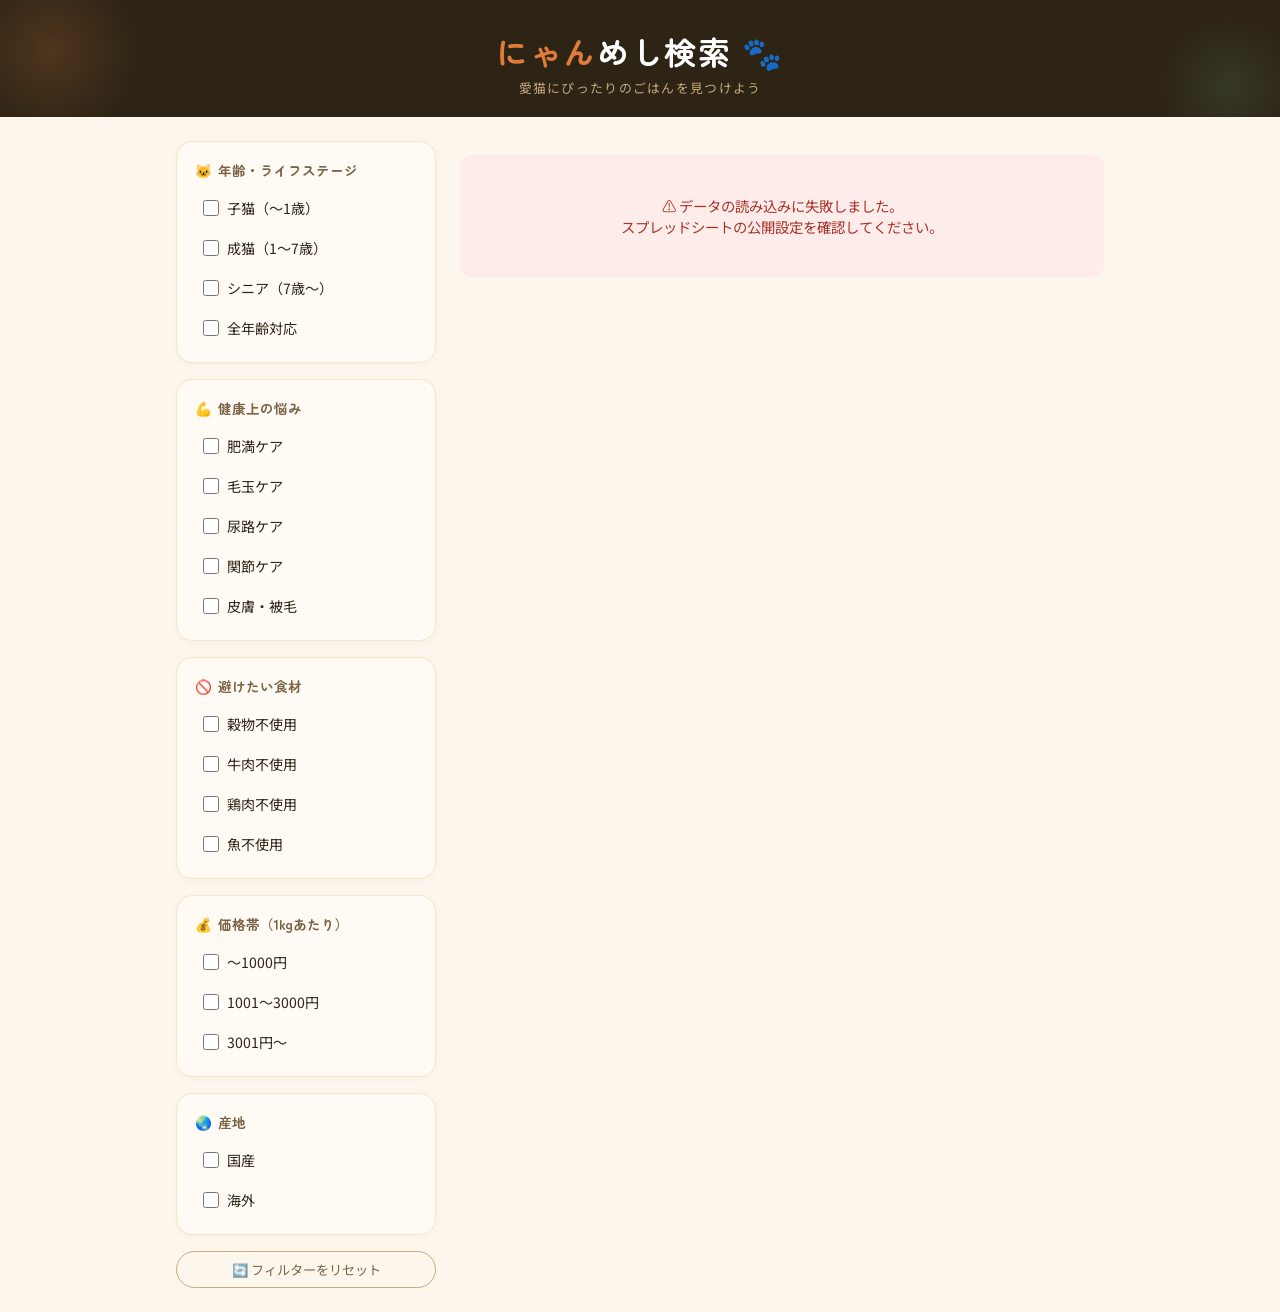
==== index.html @ 955445d3 "Update index.html" ====
<!DOCTYPE html>
<html lang="ja">
<head>
<meta charset="UTF-8">
<meta name="viewport" content="width=device-width, initial-scale=1.0">
<title>にゃんめし検索 🐾</title>
<link href="https://fonts.googleapis.com/css2?family=Zen+Maru+Gothic:wght@400;500;700&family=Noto+Sans+JP:wght@400;500;700&display=swap" rel="stylesheet">
<link rel="stylesheet" href="style.css">
</head>
<body>

<header>
  <div class="logo"><span>にゃん</span>めし検索 🐾</div>
  <div class="tagline">愛猫にぴったりのごはんを見つけよう</div>
</header>

<div class="container">
  <aside class="sidebar">
    <div class="filter-card">
      <div class="filter-title"><span>🐱</span> 年齢・ライフステージ</div>
      <div class="filter-options" id="filter-age">
        <label class="filter-option"><input type="checkbox" value="子猫">子猫（〜1歳）</label>
        <label class="filter-option"><input type="checkbox" value="成猫">成猫（1〜7歳）</label>
        <label class="filter-option"><input type="checkbox" value="シニア">シニア（7歳〜）</label>
        <label class="filter-option"><input type="checkbox" value="全年齢">全年齢対応</label>
      </div>
    </div>
    <div class="filter-card">
      <div class="filter-title"><span>💪</span> 健康上の悩み</div>
      <div class="filter-options" id="filter-health">
        <label class="filter-option"><input type="checkbox" value="肥満ケア">肥満ケア</label>
        <label class="filter-option"><input type="checkbox" value="毛玉ケア">毛玉ケア</label>
        <label class="filter-option"><input type="checkbox" value="尿路ケア">尿路ケア</label>
        <label class="filter-option"><input type="checkbox" value="関節ケア">関節ケア</label>
        <label class="filter-option"><input type="checkbox" value="皮膚・被毛">皮膚・被毛</label>
      </div>
    </div>
    <div class="filter-card">
      <div class="filter-title"><span>🚫</span> 避けたい食材</div>
      <div class="filter-options" id="filter-allergy">
        <label class="filter-option"><input type="checkbox" value="穀物不使用">穀物不使用</label>
        <label class="filter-option"><input type="checkbox" value="牛肉不使用">牛肉不使用</label>
        <label class="filter-option"><input type="checkbox" value="鶏肉不使用">鶏肉不使用</label>
        <label class="filter-option"><input type="checkbox" value="魚不使用">魚不使用</label>
      </div>
    </div>
    <div class="filter-card">
      <div class="filter-title"><span>💰</span> 価格帯（1kgあたり）</div>
      <div class="filter-options" id="filter-price">
        <label class="filter-option"><input type="checkbox" value="low">〜1000円</label>
        <label class="filter-option"><input type="checkbox" value="mid">1001〜3000円</label>
        <label class="filter-option"><input type="checkbox" value="high">3001円〜</label>
      </div>
    </div>
    <div class="filter-card">
      <div class="filter-title"><span>🌏</span> 産地</div>
      <div class="filter-options" id="filter-origin">
        <label class="filter-option"><input type="checkbox" value="国産">国産</label>
        <label class="filter-option"><input type="checkbox" value="海外">海外</label>
      </div>
    </div>
    <button class="reset-btn" onclick="resetFilters()">🔄 フィルターをリセット</button>
  </aside>

  <main>
    <div class="result-meta" id="result-meta"></div>
    <div class="cards" id="cards"></div>
  </main>
</div>

<script>
const SHEET_URL = 'https://docs.google.com/spreadsheets/d/e/2PACX-1vTwKwab16tCJYTES-pzspSSfvIyfY4ki8zEsHpYz0YmY5-BPzMVFVu5l2QgJSxEckEwgiUkLdRZyV1U/pub?gid=575599645&single=true&output=csv';

let products = [];

// CSVをパースしてオブジェクト配列に変換
function parseCSV(text) {
  const lines = text.trim().split('\n');
  const headers = lines[0].split(',').map(h => h.trim());
  return lines.slice(1).map(line => {
    // カンマ区切りだが、値の中にカンマがある場合に対応
    const values = line.split(',').map(v => v.trim());
    const obj = {};
    headers.forEach((h, i) => obj[h] = values[i] || '');
    return obj;
  }).filter(row => row.id); // idが空の行はスキップ
}

// CSV行をproductオブジェクトに変換
function rowToProduct(row) {
  const price = parseInt(row.price) || 0;
  let priceRange = row.priceRange;
  // priceRangeが空の場合は自動判定
  if (!priceRange) {
    priceRange = price <= 100 ? 'low' : price <= 300 ? 'mid' : 'high';
  }
  return {
    id: row.id,
    brand: row.brand || '',
    name: row.name || '',
    price: price,
    priceRange: priceRange,
    age: row.age || '全年齢',
    health: row.health ? row.health.split('、').map(s => s.trim()).filter(Boolean) : [],
    avoidIngredients: row.avoidIngredients ? row.avoidIngredients.split('、').map(s => s.trim()).filter(Boolean) : [],
    origin: row.origin || '国産'
  };
}

// スプレッドシートからデータ読み込み
async function loadData() {
  try {
    const res = await fetch(SHEET_URL);
    if (!res.ok) throw new Error('読み込み失敗');
    const text = await res.text();
    const rows = parseCSV(text);
    products = rows.map(rowToProduct);
    renderCards();
  } catch (e) {
    document.getElementById('cards').innerHTML =
      '<div class="error-msg">⚠️ データの読み込みに失敗しました。<br>スプレッドシートの公開設定を確認してください。</div>';
    document.getElementById('result-meta').textContent = '';
  }
}

function getChecked(id) {
  return [...document.querySelectorAll(`#${id} input:checked`)].map(el => el.value);
}

function filterProducts() {
  const ages     = getChecked('filter-age');
  const healths  = getChecked('filter-health');
  const allergies= getChecked('filter-allergy');
  const prices   = getChecked('filter-price');
  const origins  = getChecked('filter-origin');

return products.filter(p => {
    // 1. 年齢・ライフステージの絞り込み（「、」区切りに対応）
    if (ages.length && !ages.some(a => p.age && p.age.split('、').includes(a))) return false;
    
    // 2. 健康上の悩みの絞り込み（「、」区切りに対応）
    if (healths.length && !healths.some(h => p.health && p.health.split('、').includes(h))) return false;
    
    // 3. 避けたい食材の絞り込み
    if (allergies.length && !allergies.every(a => p.avoidIngredients && p.avoidIngredients.includes(a))) return false;
    
    // 4. 価格帯の絞り込み
    if (prices.length && !prices.includes(p.priceRange)) return false;
    
    // 5. 産地の絞り込み
    if (origins.length && !origins.includes(p.origin)) return false;
    
    return true;
  });
}

function renderCards() {
  const results = filterProducts();
  const container = document.getElementById('cards');
  const meta = document.getElementById('result-meta');

  meta.innerHTML = `<strong>${results.length}件</strong>のフードが見つかりました`;

  if (results.length === 0) {
    container.innerHTML = `
      <div class="no-result">
        <div class="big">🐱</div>
        <p>条件に合うフードが見つかりませんでした。<br>フィルターを変えてみてください。</p>
      </div>`;
    return;
  }

  container.innerHTML = results.map(p => `
    <div class="product-card">
      <div class="card-brand">${p.brand}</div>
      <div class="card-name">${p.name}</div>
      <div class="card-price">¥${p.price}<span> / 1食</span></div>
      <div class="tags">
        <span class="tag tag-age">${p.age}</span>
        ${p.health.map(h => `<span class="tag tag-health">${h}</span>`).join('')}
        ${p.origin === '国産' ? '<span class="tag tag-origin">🇯🇵 国産</span>' : '<span class="tag tag-origin">🌏 輸入</span>'}
        ${p.avoidIngredients.includes('穀物不使用') ? '<span class="tag tag-allergy">穀物不使用</span>' : ''}
      </div>
    </div>
  `).join('');
}

function resetFilters() {
  document.querySelectorAll('.filter-option input').forEach(el => el.checked = false);
  renderCards();
}

document.querySelectorAll('.filter-option input').forEach(el => {
  el.addEventListener('change', renderCards);
});

loadData();
</script>
</body>
</html>
---- style.css ----
:root {
    --cream: #FDF6EC;
    --warm: #F5E6C8;
    --accent: #E07B39;
    --accent2: #6BAE8E;
    --dark: #2D2416;
    --mid: #7A6347;
    --light: #C9A97A;
    --card-bg: #FFFBF4;
    --tag-bg: #FFF0DC;
  }
  * { box-sizing: border-box; margin: 0; padding: 0; }
  body {
    font-family: 'Noto Sans JP', sans-serif;
    background: var(--cream);
    color: var(--dark);
    min-height: 100vh;
  }
  header {
    background: var(--dark);
    padding: 28px 24px 20px;
    text-align: center;
    position: relative;
    overflow: hidden;
  }
  header::before {
    content: '';
    position: absolute;
    top: -40px; left: -40px;
    width: 180px; height: 180px;
    background: radial-gradient(circle, #E07B3930 0%, transparent 70%);
    border-radius: 50%;
  }
  header::after {
    content: '';
    position: absolute;
    bottom: -40px; right: -20px;
    width: 140px; height: 140px;
    background: radial-gradient(circle, #6BAE8E25 0%, transparent 70%);
    border-radius: 50%;
  }
  .logo {
    font-family: 'Zen Maru Gothic', sans-serif;
    font-size: 2rem;
    font-weight: 700;
    color: #fff;
    letter-spacing: 0.05em;
  }
  .logo span { color: var(--accent); }
  .tagline {
    font-size: 0.8rem;
    color: var(--light);
    margin-top: 4px;
    letter-spacing: 0.1em;
  }
  .container {
    max-width: 960px;
    margin: 0 auto;
    padding: 24px 16px;
    display: grid;
    grid-template-columns: 260px 1fr;
    gap: 24px;
  }
  @media (max-width: 640px) {
    .container { grid-template-columns: 1fr; }
  }
  .sidebar { display: flex; flex-direction: column; gap: 16px; }
  .filter-card {
    background: var(--card-bg);
    border-radius: 16px;
    padding: 18px;
    border: 1.5px solid var(--warm);
    box-shadow: 0 2px 8px #2D241608;
  }
  .filter-title {
    font-family: 'Zen Maru Gothic', sans-serif;
    font-size: 0.85rem;
    font-weight: 700;
    color: var(--mid);
    margin-bottom: 12px;
    display: flex;
    align-items: center;
    gap: 6px;
  }
  .filter-options { display: flex; flex-direction: column; gap: 8px; }
  .filter-option {
    display: flex;
    align-items: center;
    gap: 8px;
    cursor: pointer;
    padding: 6px 8px;
    border-radius: 8px;
    transition: background 0.15s;
    font-size: 0.88rem;
  }
  .filter-option:hover { background: var(--warm); }
  .filter-option input[type="checkbox"] {
    width: 16px; height: 16px;
    accent-color: var(--accent);
    cursor: pointer;
    flex-shrink: 0;
  }
  .reset-btn {
    background: none;
    border: 1.5px solid var(--light);
    color: var(--mid);
    border-radius: 99px;
    padding: 8px 16px;
    font-size: 0.82rem;
    font-family: 'Noto Sans JP', sans-serif;
    cursor: pointer;
    transition: all 0.15s;
    width: 100%;
  }
  .reset-btn:hover {
    background: var(--warm);
    border-color: var(--accent);
    color: var(--accent);
  }
  .result-meta {
    font-size: 0.82rem;
    color: var(--mid);
    margin-bottom: 14px;
    padding: 0 2px;
  }
  .result-meta strong { color: var(--accent); }
  .cards {
    display: grid;
    grid-template-columns: repeat(auto-fill, minmax(220px, 1fr));
    gap: 16px;
  }
  .product-card {
    background: var(--card-bg);
    border-radius: 18px;
    padding: 18px;
    border: 1.5px solid var(--warm);
    box-shadow: 0 2px 10px #2D241608;
    transition: transform 0.18s, box-shadow 0.18s;
    display: flex;
    flex-direction: column;
    gap: 10px;
  }
  .product-card:hover {
    transform: translateY(-3px);
    box-shadow: 0 8px 24px #2D241614;
  }
  .card-emoji { font-size: 2.2rem; text-align: center; line-height: 1; margin-bottom: 4px; }
  .card-brand { font-size: 0.72rem; color: var(--light); font-weight: 500; letter-spacing: 0.08em; }
  .card-name {
    font-family: 'Zen Maru Gothic', sans-serif;
    font-size: 0.95rem;
    font-weight: 700;
    color: var(--dark);
    line-height: 1.4;
  }
  .card-price { font-size: 1.1rem; font-weight: 700; color: var(--accent); }
  .card-price span { font-size: 0.72rem; color: var(--mid); font-weight: 400; }
  .tags { display: flex; flex-wrap: wrap; gap: 5px; margin-top: 2px; }
  .tag { font-size: 0.7rem; padding: 3px 8px; border-radius: 99px; font-weight: 500; }
  .tag-age    { background: #FFF0DC; color: #A0610A; }
  .tag-health { background: #E6F5EE; color: #2E7D55; }
  .tag-origin { background: #EDF0FF; color: #3D5199; }
  .tag-allergy { background: #FDECEA; color: #A83228; }
  .no-result { grid-column: 1 / -1; text-align: center; padding: 60px 20px; color: var(--mid); }
  .no-result .big { font-size: 3rem; }
  .no-result p { margin-top: 10px; font-size: 0.9rem; }
  .loading { grid-column: 1 / -1; text-align: center; padding: 60px 20px; color: var(--mid); font-size: 0.9rem; }
  .error-msg { grid-column: 1 / -1; text-align: center; padding: 40px 20px; color: #A83228; font-size: 0.9rem; background: #FDECEA; border-radius: 12px; }
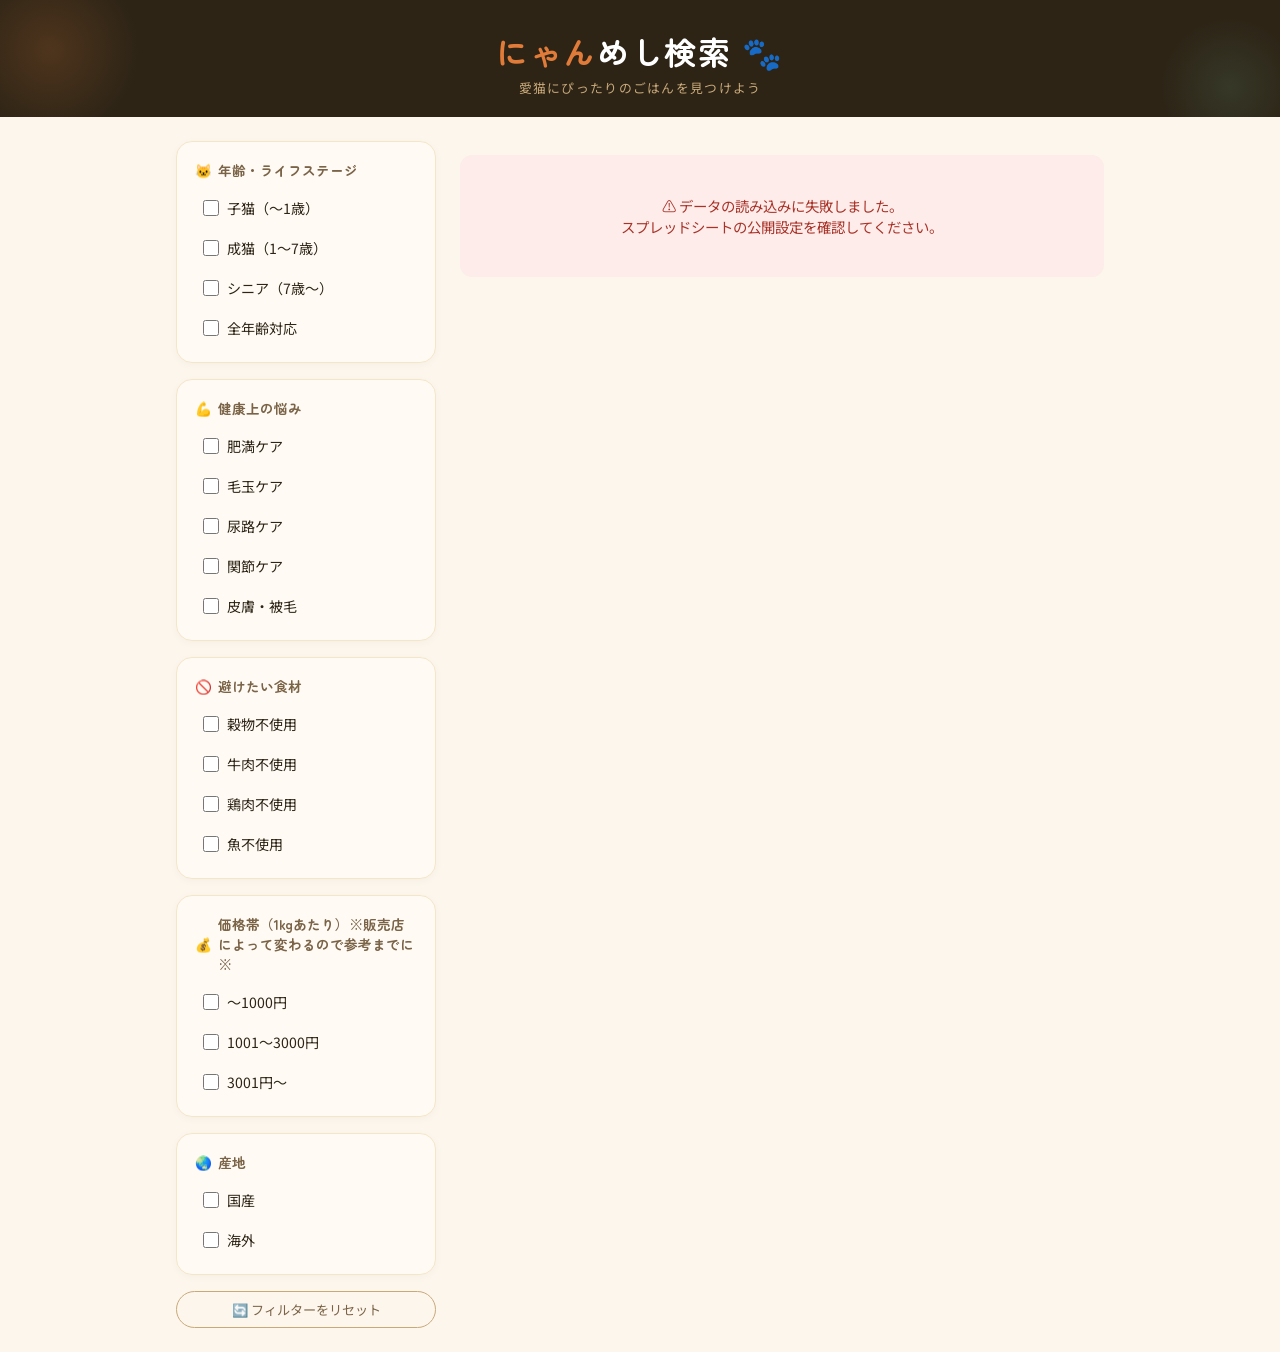
==== commit e235eb08: "Update index.html" ====
--- a/index.html
+++ b/index.html
@@ -45,7 +45,7 @@
       </div>
     </div>
     <div class="filter-card">
-      <div class="filter-title"><span>💰</span> 価格帯（1kgあたり）</div>
+      <div class="filter-title"><span>💰</span> 価格帯（1kgあたり）※販売店によって変わるので参考までに※</div>
       <div class="filter-options" id="filter-price">
         <label class="filter-option"><input type="checkbox" value="low">〜1000円</label>
         <label class="filter-option"><input type="checkbox" value="mid">1001〜3000円</label>
@@ -78,8 +78,23 @@
   const lines = text.trim().split('\n');
   const headers = lines[0].split(',').map(h => h.trim());
   return lines.slice(1).map(line => {
-    // カンマ区切りだが、値の中にカンマがある場合に対応
-    const values = line.split(',').map(v => v.trim());
+    // 💡 カンマ区切りのセルに対応するため、簡易的なクォート解析を導入
+    let values = [];
+    let current = '';
+    let inQuotes = false;
+    for (let i = 0; i < line.length; i++) {
+      let char = line[i];
+      if (char === '"') {
+        inQuotes = !inQuotes;
+      } else if (char === ',' && !inQuotes) {
+        values.push(current.trim());
+        current = '';
+      } else {
+        current += char;
+      }
+    }
+    values.push(current.trim());
+    
     const obj = {};
     headers.forEach((h, i) => obj[h] = values[i] || '');
     return obj;
@@ -90,10 +105,16 @@
 function rowToProduct(row) {
   const price = parseInt(row.price) || 0;
   let priceRange = row.priceRange;
-  // priceRangeが空の場合は自動判定
   if (!priceRange) {
     priceRange = price <= 100 ? 'low' : price <= 300 ? 'mid' : 'high';
   }
+  
+  // 💡 読み込み段階で、あらゆるスペースを消し、「、」や「,」で完璧にバラバラにします
+  const cleanSplit = (str) => {
+    if (!str || str === '0' || str === 0) return [];
+    return str.toString().replace(/[\s\u3000]/g, '').split(/[、,，]/).filter(Boolean);
+  };
+
   return {
     id: row.id,
     brand: row.brand || '',
@@ -101,8 +122,8 @@
     price: price,
     priceRange: priceRange,
     age: row.age || '全年齢',
-    health: row.health ? row.health.split('、').map(s => s.trim()).filter(Boolean) : [],
-    avoidIngredients: row.avoidIngredients ? row.avoidIngredients.split('、').map(s => s.trim()).filter(Boolean) : [],
+    health: cleanSplit(row.health),
+    avoidIngredients: cleanSplit(row.avoidIngredients),
     origin: row.origin || '国産'
   };
 }
@@ -134,15 +155,22 @@
   const prices   = getChecked('filter-price');
   const origins  = getChecked('filter-origin');
 
-return products.filter(p => {
-    // 1. 年齢・ライフステージの絞り込み（「、」区切りに対応）
-    if (ages.length && !ages.some(a => p.age && p.age.split('、').includes(a))) return false;
-    
-    // 2. 健康上の悩みの絞り込み（「、」区切りに対応）
-    if (healths.length && !healths.some(h => p.health && p.health.split('、').includes(h))) return false;
+  return products.filter(p => {
+    // 1. 年齢の絞り込み
+    if (ages.length) {
+      const productAges = Array.isArray(p.age) ? p.age : [p.age];
+      if (!ages.some(a => productAges.includes(a))) return false;
+    }
+    
+    // 2. 健康上の悩みの絞り込み
+    if (healths.length) {
+      if (!healths.some(h => p.health.includes(h))) return false;
+    }
     
     // 3. 避けたい食材の絞り込み
-    if (allergies.length && !allergies.every(a => p.avoidIngredients && p.avoidIngredients.includes(a))) return false;
+    if (allergies.length) {
+      if (!allergies.every(a => p.avoidIngredients.includes(a))) return false;
+    }
     
     // 4. 価格帯の絞り込み
     if (prices.length && !prices.includes(p.priceRange)) return false;
@@ -158,8 +186,8 @@
   const results = filterProducts();
   const container = document.getElementById('cards');
   const meta = document.getElementById('result-meta');
-
-  meta.innerHTML = `<strong>${results.length}件</strong>のフードが見つかりました`;
+  
+  meta.innerHTML = `<strong>${results.length}</strong>件のフードが見つかりました`;
 
   if (results.length === 0) {
     container.innerHTML = `
@@ -174,7 +202,7 @@
     <div class="product-card">
       <div class="card-brand">${p.brand}</div>
       <div class="card-name">${p.name}</div>
-      <div class="card-price">¥${p.price}<span> / 1食</span></div>
+      <div class="card-price">¥${p.price}<span> / 1kg</span></div>
       <div class="tags">
         <span class="tag tag-age">${p.age}</span>
         ${p.health.map(h => `<span class="tag tag-health">${h}</span>`).join('')}
